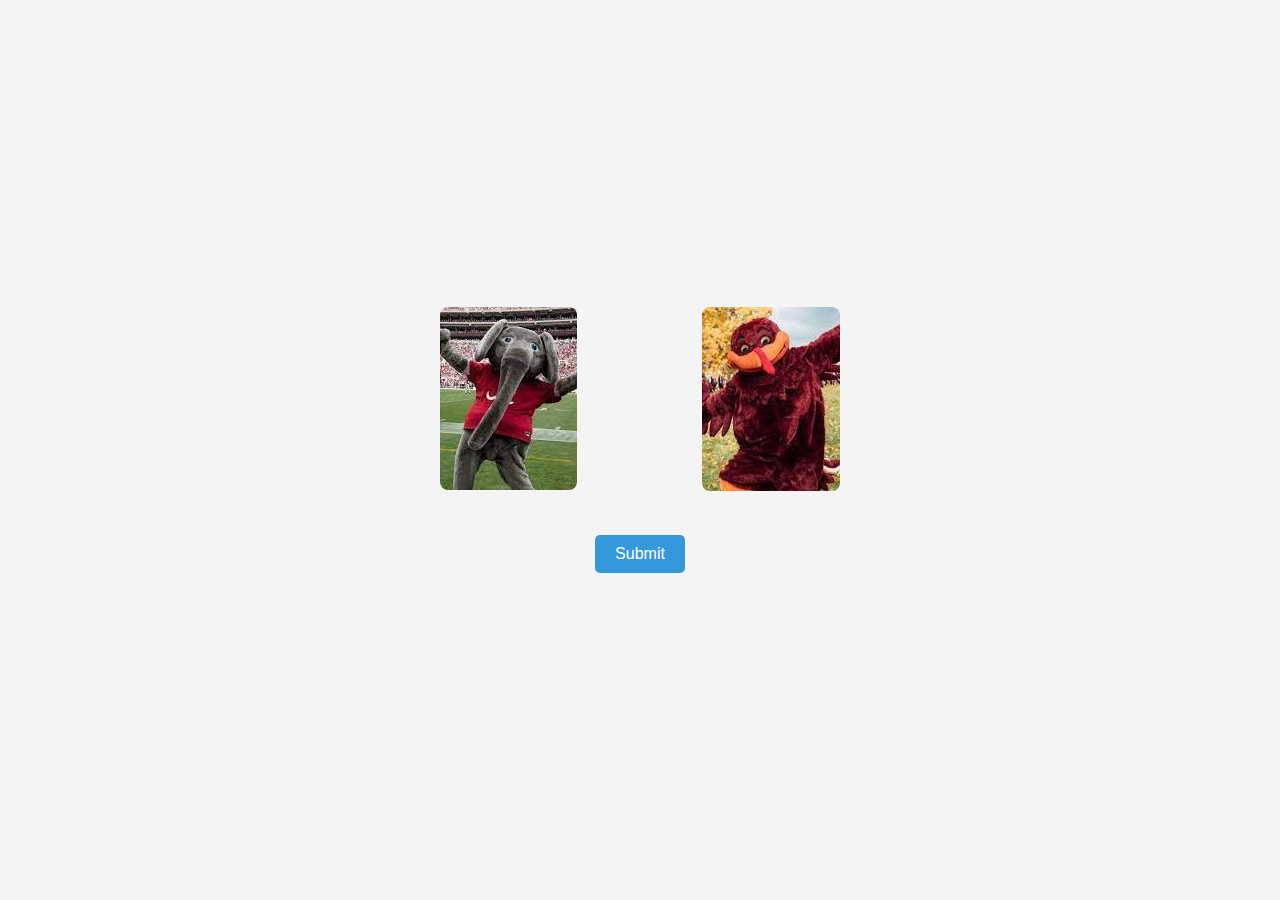
==== src/index.html @ 11473861 "created basic bracket process flow in app" ====
<!DOCTYPE html>
<html lang="en">
<head>
    <meta charset="UTF-8">
    <meta name="viewport" content="width=device-width, initial-scale=1.0">
    <title>Tournament Bracket</title>
    <style>
        body {
            font-family: Arial, sans-serif;
            background-color: #f4f4f4;
            margin: 0;
            display: flex;
            align-items: center;
            justify-content: center;
            height: 100vh;
        }

        #tournament-container {
            display: flex;
            flex-direction: column;
            align-items: center;
        }

        .match-container {
            display: flex;
            justify-content: space-between;
            width: 400px;
            margin-bottom: 20px;
        }

        .image-container {
            position: relative;
            cursor: pointer;
        }

        .image-container img {
            max-width: 100%;
            max-height: 200px;
            border-radius: 8px;
        }

        .selection-box {
            position: absolute;
            top: 0;
            left: 0;
            right: 0;
            bottom: 0;
            border: 3px solid #3498db;
            border-radius: 8px;
            display: none;
        }

        .submit-btn {
            margin-top: 20px;
            padding: 10px 20px;
            font-size: 16px;
            cursor: pointer;
            background-color: #3498db;
            color: #fff;
            border: none;
            border-radius: 5px;
        }

        .result-container {
            text-align: center;
            font-size: 18px;
            margin-top: 20px;
        }
    </style>
</head>
<body>

<div id="tournament-container">
    <div class="match-container">
    </div>

    <button class="submit-btn" onclick="submitSelection()">Submit</button>

    <div class="result-container" id="result"></div>
</div>

<script>
    let teams = {
        1: "alabama",
        2: "wisconsin",
        3: "vcu",
        4: "yale",
        5: "virginia",
        6: "texas_a&m",
        7: "tcu",
        8: "virginia_tech",
    };
    let roundLengths = {
        1: 4,
        2: 2,
        3: 1,
    }
    let bracket = {
        1: {
            1: [1, 8],
            2: [2, 7],
            3: [3, 6],
            4: [4, 5],
        },
        2: {
            1: [],
            2: [],
        },
        3: {
            1: [],
        },
    };
    let currentRoundIdx = 1;
    let currentMatchupIdx = 1;
    let currentSelection = -1;

    function selectWinner(seed) {
        document.getElementById(`selection${seed}`).style.display = 'block';
        document.getElementById(`selection${1-seed}`).style.display = 'none';
        currentSelection = seed;
    }

    function getNextMatchupIdx() {
        if (currentRoundIdx === 3) {
            return -1;
        }
        roundLength = roundLengths[currentRoundIdx];
        if (currentMatchupIdx <= (roundLength / 2)) {
            return currentMatchupIdx;
        } else {
            return roundLength - currentMatchupIdx + 1;
        }
    }

    function displayMatchup() {
        console.log("Displaying Matchup")
        console.log(currentRoundIdx)
        console.log(currentMatchupIdx)
        matchup = bracket[currentRoundIdx][currentMatchupIdx];

        document.querySelector('.match-container').innerHTML = `
            <div class="image-container" onclick="selectWinner(0)">
                <img src="../imgs/${teams[matchup[0]]}.jpg" alt="${teams[matchup[0]]}">
                <div class="selection-box" id="selection0"></div>
            </div>
            <div class="image-container" onclick="selectWinner(1)">
                <img src="../imgs/${teams[matchup[1]]}.jpg" alt="${teams[matchup[1]]}">
                <div class="selection-box" id="selection1"></div>
            </div>
        `;
    }

    function progressMatchup () {
        roundLength = roundLengths[currentRoundIdx];

        if (currentMatchupIdx >= roundLength) {
            currentMatchupIdx = 1;
            currentRoundIdx++;
        } else {
            currentMatchupIdx++;
        }
        currentSelection = -1;
    }

    function submitSelection() {
        if (currentSelection == -1) {
            document.getElementById('result').innerText = 'Please select a team before submitting';
        } else {
            document.getElementById('result').innerText = '';
            document.getElementById(`selection0`).style.display = 'none';
            document.getElementById(`selection1`).style.display = 'none';

            nextMatchupIdx = getNextMatchupIdx();
            matchup = bracket[currentRoundIdx][currentMatchupIdx];
            matchupWinner = matchup[currentSelection];

            if (currentRoundIdx === 3) {
                document.getElementById('result').innerText = 'You have completed the bracket successfully!';
            } else {
                nextRoundIdx = currentRoundIdx + 1;
                bracket[nextRoundIdx][nextMatchupIdx].push(matchupWinner);

                progressMatchup();
                displayMatchup();
            }
        }
    }

    window.onload = function() {
        displayMatchup();
    };
</script>

</body>
</html>
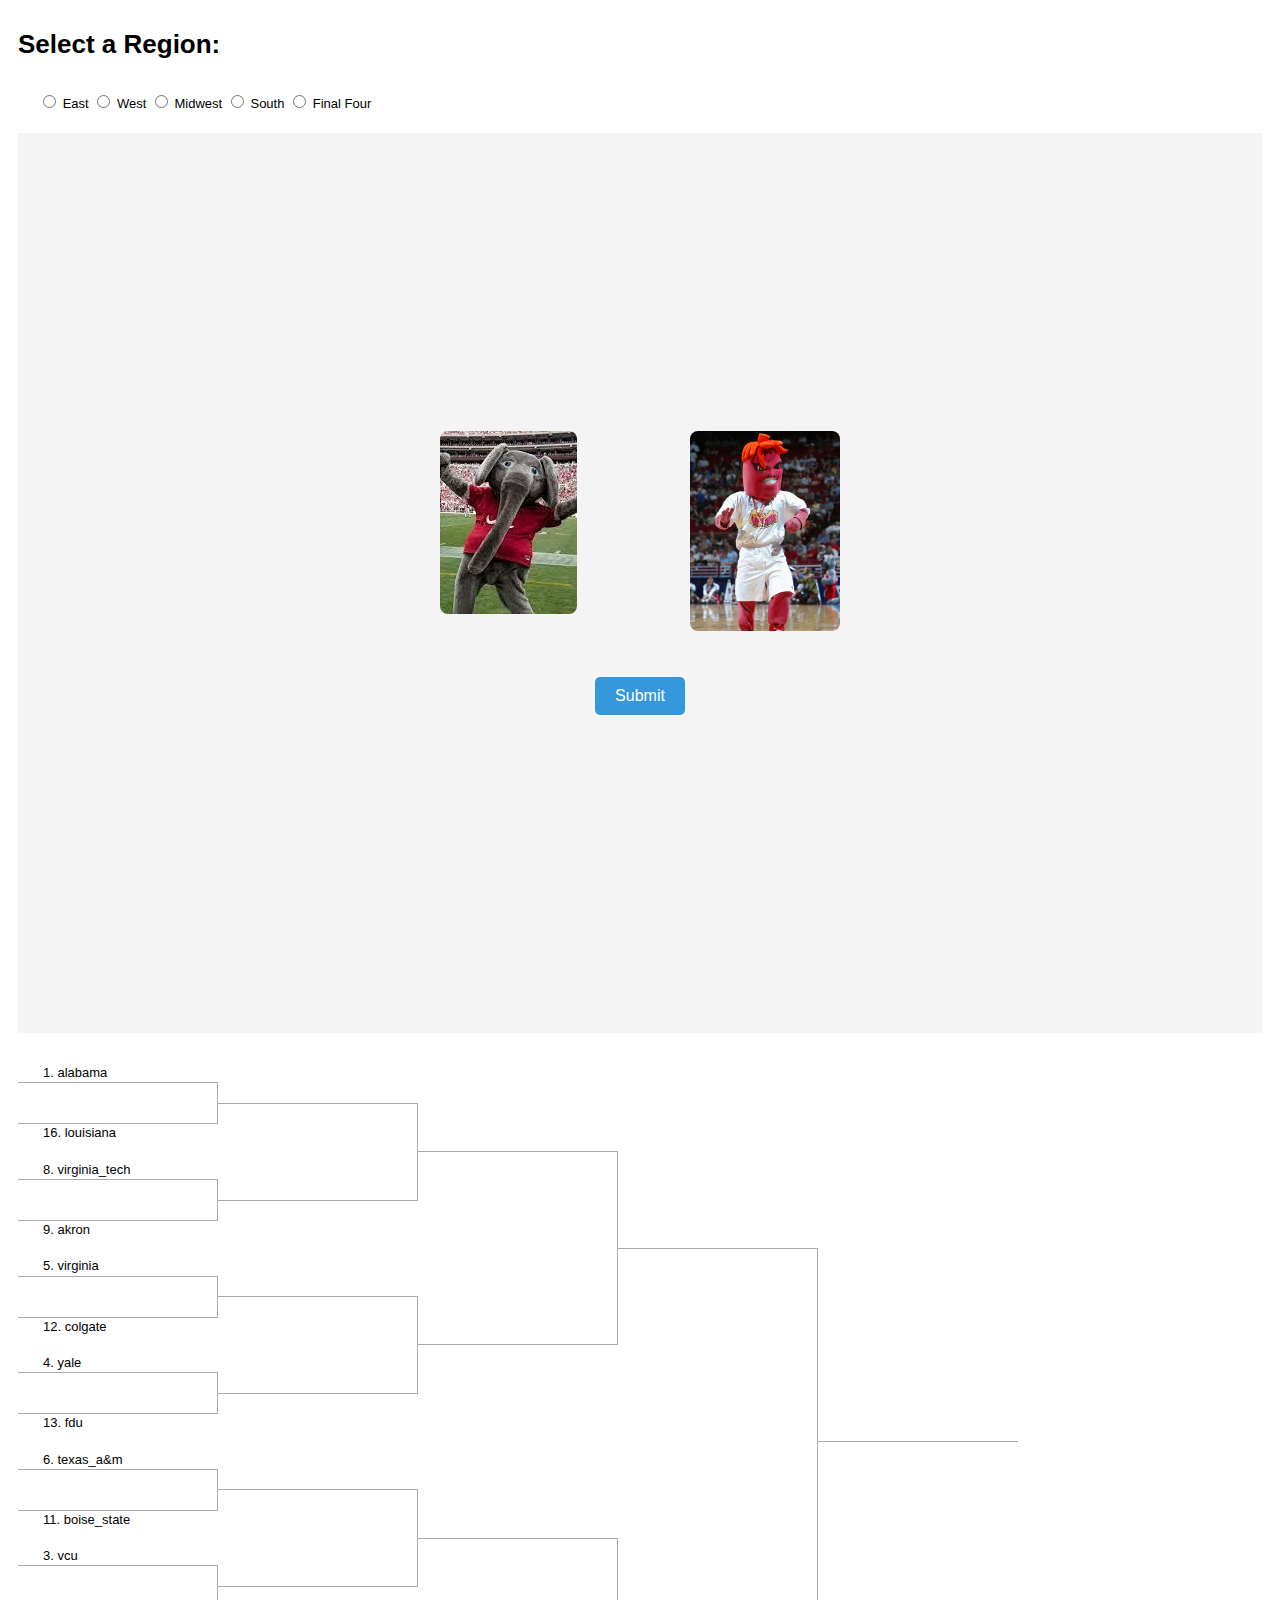
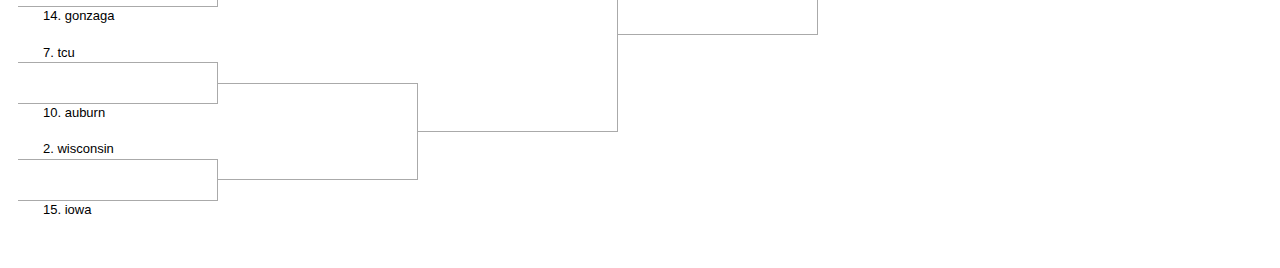
==== commit 83a41208: "got site working for single region" ====
--- a/src/index.html
+++ b/src/index.html
@@ -3,22 +3,19 @@
 <head>
     <meta charset="UTF-8">
     <meta name="viewport" content="width=device-width, initial-scale=1.0">
+    <link rel="stylesheet" href="style.css">
     <title>Tournament Bracket</title>
     <style>
-        body {
-            font-family: Arial, sans-serif;
-            background-color: #f4f4f4;
-            margin: 0;
-            display: flex;
-            align-items: center;
-            justify-content: center;
-            height: 100vh;
-        }
-
         #tournament-container {
             display: flex;
             flex-direction: column;
             align-items: center;
+            font-family: Arial, sans-serif;
+            background-color: #f4f4f4;
+            margin: 0;
+            align-items: center;
+            justify-content: center;
+            height: 100vh;
         }
 
         .match-container {
@@ -69,7 +66,21 @@
     </style>
 </head>
 <body>
-
+<div style="width: 100%">
+    <h1>Select a Region:</h1>
+    <div id="input" style="margin: 20px;"><br/>
+      <input type="radio" id="east" name="region" value="east">
+      <label for="east"> East</label>
+      <input type="radio" id="west" name="region" value="west">
+      <label for="west"> West</label>
+      <input type="radio" id="midwest" name="region" value="midwest">
+      <label for="midwest"> Midwest</label>
+      <input type="radio" id="south" name="region" value="south">
+      <label for="south"> South</label>
+      <input type="radio" id="final_four" name="region" value="final_four">
+      <label for="final_four"> Final Four</label>
+    </div>
+</div>
 <div id="tournament-container">
     <div class="match-container">
     </div>
@@ -77,6 +88,156 @@
     <button class="submit-btn" onclick="submitSelection()">Submit</button>
 
     <div class="result-container" id="result"></div>
+</div>
+
+<div id="regions-bracket">
+    <main id="tournament">
+      <ul class="round round-1">
+        <li class="spacer">&nbsp;</li>
+        
+        <li class="game game-top"><span id='rnd1-eSeed1'></span></li>
+        <li class="game game-spacer">&nbsp;</li>
+        <li class="game game-bottom"><span id='rnd1-eSeed16'></span></li>
+    
+        <li class="spacer">&nbsp;</li>
+        
+        <li class="game game-top"><span id='rnd1-eSeed8'></li>
+        <li class="game game-spacer">&nbsp;</li>
+        <li class="game game-bottom"><span id='rnd1-eSeed9'></li>
+    
+        <li class="spacer">&nbsp;</li>
+        
+        <li class="game game-top"><span id='rnd1-eSeed5'></li>
+        <li class="game game-spacer">&nbsp;</li>
+        <li class="game game-bottom"><span id='rnd1-eSeed12'></li>
+    
+        <li class="spacer">&nbsp;</li>
+
+        <li class="game game-top"><span id='rnd1-eSeed4'></li>
+        <li class="game game-spacer">&nbsp;</li>
+        <li class="game game-bottom"><span id='rnd1-eSeed13'></li>
+
+        <li class="spacer">&nbsp;</li>
+
+        <li class="game game-top"><span id='rnd1-eSeed6'></li>
+        <li class="game game-spacer">&nbsp;</li>
+        <li class="game game-bottom"><span id='rnd1-eSeed11'></li>
+
+        <li class="spacer">&nbsp;</li>
+
+        <li class="game game-top"><span id='rnd1-eSeed3'></li>
+        <li class="game game-spacer">&nbsp;</li>
+        <li class="game game-bottom"><span id='rnd1-eSeed14'></li>
+
+        <li class="spacer">&nbsp;</li>
+
+        <li class="game game-top"><span id='rnd1-eSeed7'></li>
+        <li class="game game-spacer">&nbsp;</li>
+        <li class="game game-bottom"><span id='rnd1-eSeed10'></li>
+
+        <li class="spacer">&nbsp;</li>
+
+        <li class="game game-top"><span id='rnd1-eSeed2'></li>
+        <li class="game game-spacer">&nbsp;</li>
+        <li class="game game-bottom"><span id='rnd1-eSeed15'></li>
+    
+        <li class="spacer">&nbsp;</li>
+      </ul>
+      <ul class="round round-2">
+        <li class="spacer">&nbsp;</li>
+        
+        <li class="game game-top"><span id='rnd2-eSeed1'></span></li>
+        <li class="game game-spacer">&nbsp;</li>
+        <li class="game game-bottom"><span id='rnd2-eSeed8'></span></li>
+
+        <li class="spacer">&nbsp;</li>
+        
+        <li class="game game-top"><span id='rnd2-eSeed5'></span></li>
+        <li class="game game-spacer">&nbsp;</li>
+        <li class="game game-bottom"><span id='rnd2-eSeed4'></span></li>
+
+        <li class="spacer">&nbsp;</li>
+        
+        <li class="game game-top"><span id='rnd2-eSeed6'></span></li>
+        <li class="game game-spacer">&nbsp;</li>
+        <li class="game game-bottom"><span id='rnd2-eSeed3'></span></li>
+
+        <li class="spacer">&nbsp;</li>
+
+        <li class="game game-top"><span id='rnd2-eSeed7'></span></li>
+        <li class="game game-spacer">&nbsp;</li>
+        <li class="game game-bottom"><span id='rnd2-eSeed2'></span></li>
+    
+        <li class="spacer">&nbsp;</li>
+      </ul>
+      <ul class="round round-3">
+        <li class="spacer">&nbsp;</li>
+        
+        <li class="game game-top"><span id='rnd3-eSeed1'></span></li>
+        <li class="game game-spacer">&nbsp;</li>
+        <li class="game game-bottom"><span id='rnd3-eSeed4'></span></li>
+
+        <li class="spacer">&nbsp;</li>
+        
+        <li class="game game-top"><span id='rnd3-eSeed3'></span></li>
+        <li class="game game-spacer">&nbsp;</li>
+        <li class="game game-bottom"><span id='rnd3-eSeed2'></span></li>
+
+        <li class="spacer">&nbsp;</li>
+      </ul>
+      <ul class="round round-4">
+        <li class="spacer">&nbsp;</li>
+        
+        <li class="game game-top"><span id='rnd4-eSeed1'></span></li>
+        <li class="game game-spacer">&nbsp;</li>
+        <li class="game game-bottom"><span id='rnd4-eSeed2'></span></li>
+
+        <li class="spacer">&nbsp;</li>
+      </ul>  
+      <ul class="round round-5">
+        <li class="spacer">&nbsp;</li>
+        
+        <li class="game game-top"><span id='region-winner'></span></li>
+        
+        <li class="spacer">&nbsp;</li>
+      </ul>   
+    </main>
+</div>
+
+<div id="final-four-bracket" class="hidden">
+<main id="tournament">
+    <ul class="round round-5">
+    <li class="spacer">&nbsp;</li>
+    
+    <li class="game game-top"><span id='rnd5-eSeed1'></span></li>
+    <li class="game game-spacer">&nbsp;</li>
+    <li class="game game-bottom"><span id='rnd5-eSeed4'></span></li>
+
+    <li class="spacer">&nbsp;</li>
+    
+    <li class="game game-top"><span id='rnd5-eSeed2'></li>
+    <li class="game game-spacer">&nbsp;</li>
+    <li class="game game-bottom"><span id='rnd5-eSeed3'></li>
+
+    <li class="spacer">&nbsp;</li>
+    </ul>
+    <ul class="round round-6">
+    <li class="spacer">&nbsp;</li>
+    
+    <li class="game game-top"><span id='rnd6-eSeed1'></span></li>
+    <li class="game game-spacer">&nbsp;</li>
+    <li class="game game-bottom"><span id='rnd6-eSeed2'></span></li>
+
+    <li class="spacer">&nbsp;</li>
+    </ul>
+    <ul class="round round-7">
+    <li class="spacer">&nbsp;</li>
+    
+    <li class="game game-top"><span id='champion'></span></li>
+    
+    <li class="spacer">&nbsp;</li>
+    </ul>   
+</main>
 </div>
 
 <script>
@@ -89,30 +250,52 @@
         6: "texas_a&m",
         7: "tcu",
         8: "virginia_tech",
+        9: "akron",
+        10: "auburn",
+        11: "boise_state",
+        12: "colgate",
+        13: "fdu",
+        14: "gonzaga",
+        15: "iowa",
+        16: "louisiana",
     };
-    let roundLengths = {
-        1: 4,
-        2: 2,
-        3: 1,
-    }
     let bracket = {
         1: {
-            1: [1, 8],
-            2: [2, 7],
-            3: [3, 6],
-            4: [4, 5],
+            1: [1, 16],
+            2: [2, 15],
+            3: [3, 14],
+            4: [4, 13],
+            5: [5, 12],
+            6: [6, 11],
+            7: [7, 10],
+            8: [8, 9],
         },
         2: {
             1: [],
             2: [],
+            3: [],
+            4: [],
         },
         3: {
             1: [],
+            2: [],
+        },
+        4: {
+            1: [],
         },
     };
+    regionWinner = -1;
     let currentRoundIdx = 1;
     let currentMatchupIdx = 1;
     let currentSelection = -1;
+
+    function maxRound() {
+        return Object.keys(bracket).length
+    }
+
+    function roundLength(roundIdx) {
+        return Object.keys(bracket[roundIdx]).length
+    }
 
     function selectWinner(seed) {
         document.getElementById(`selection${seed}`).style.display = 'block';
@@ -121,14 +304,13 @@
     }
 
     function getNextMatchupIdx() {
-        if (currentRoundIdx === 3) {
+        if (currentRoundIdx === maxRound()) {
             return -1;
         }
-        roundLength = roundLengths[currentRoundIdx];
-        if (currentMatchupIdx <= (roundLength / 2)) {
+        if (currentMatchupIdx <= (roundLength(currentRoundIdx) / 2)) {
             return currentMatchupIdx;
         } else {
-            return roundLength - currentMatchupIdx + 1;
+            return roundLength(currentRoundIdx) - currentMatchupIdx + 1;
         }
     }
 
@@ -150,10 +332,31 @@
         `;
     }
 
+    function updateBracket(round, effective_seed, team_id) {
+        console.log(`rnd${round}-eSeed${effective_seed}`)
+        var dynamicTextSpan = document.getElementById(`rnd${round}-eSeed${effective_seed}`);
+        dynamicTextSpan.textContent = `${team_id}. ${teams[team_id]}`;
+    }
+
+    function initBracket() {
+        for (var roundIdx in bracket) {
+            round = bracket[roundIdx];
+            for (var matchupIdx in round) {
+                matchup = round[matchupIdx];
+                if (matchup.length >= 1) {
+                    effective_seed = matchupIdx;
+                    updateBracket(roundIdx, effective_seed, matchup[0]);
+                }
+                if (matchup.length >= 2) {
+                    effective_seed = roundLength(roundIdx)*2 - matchupIdx + 1;
+                    updateBracket(roundIdx, effective_seed, matchup[1]);
+                }
+            }
+        }
+    }
+
     function progressMatchup () {
-        roundLength = roundLengths[currentRoundIdx];
-
-        if (currentMatchupIdx >= roundLength) {
+        if (currentMatchupIdx >= roundLength(currentRoundIdx)) {
             currentMatchupIdx = 1;
             currentRoundIdx++;
         } else {
@@ -174,12 +377,16 @@
             matchup = bracket[currentRoundIdx][currentMatchupIdx];
             matchupWinner = matchup[currentSelection];
 
-            if (currentRoundIdx === 3) {
-                document.getElementById('result').innerText = 'You have completed the bracket successfully!';
+            if (currentRoundIdx === maxRound()) {
+                document.getElementById('result').innerText = 'You have completed the bracket successfully! Scroll down to see the full bracket.';
+                regionWinner = matchupWinner;
+                var dynamicTextSpan = document.getElementById(`region-winner`);
+                dynamicTextSpan.textContent = `${matchupWinner}. ${teams[matchupWinner]}`;
             } else {
                 nextRoundIdx = currentRoundIdx + 1;
                 bracket[nextRoundIdx][nextMatchupIdx].push(matchupWinner);
 
+                updateBracket(nextRoundIdx, currentMatchupIdx, matchupWinner);
                 progressMatchup();
                 displayMatchup();
             }
@@ -188,6 +395,7 @@
 
     window.onload = function() {
         displayMatchup();
+        initBracket();
     };
 </script>
 
--- a/src/style.css
+++ b/src/style.css
@@ -0,0 +1,58 @@
+/*
+ *  Flex Layout Specifics
+*/
+main{
+  display:flex;
+  flex-direction:row;
+}
+.hidden {
+  display: none;
+}
+.round{
+  display:flex;
+  flex-direction:column;
+  justify-content:center;
+  width:200px;
+  list-style:none;
+  padding:0;
+}
+  .round .spacer{ flex-grow:1; }
+  .round .spacer:first-child,
+  .round .spacer:last-child{ flex-grow:.5; }
+
+  .round .game-spacer{
+    flex-grow:1;
+  }
+
+/*
+  *  General Styles
+*/
+body{
+  font-family:sans-serif;
+  font-size:small;
+  padding:10px;
+  line-height:1.4em;
+}
+
+li.game{
+  padding-left:20px;
+}
+
+li.game.winner{
+  font-weight:bold;
+}
+li.game span{
+  float:left;
+  margin-left:5px;
+}
+
+li.game-top{ border-bottom:1px solid #aaa; }
+
+li.game-spacer{ 
+  border-right:1px solid #aaa;
+  min-height:40px;
+}
+
+li.game-bottom{ 
+  border-top:1px solid #aaa;
+}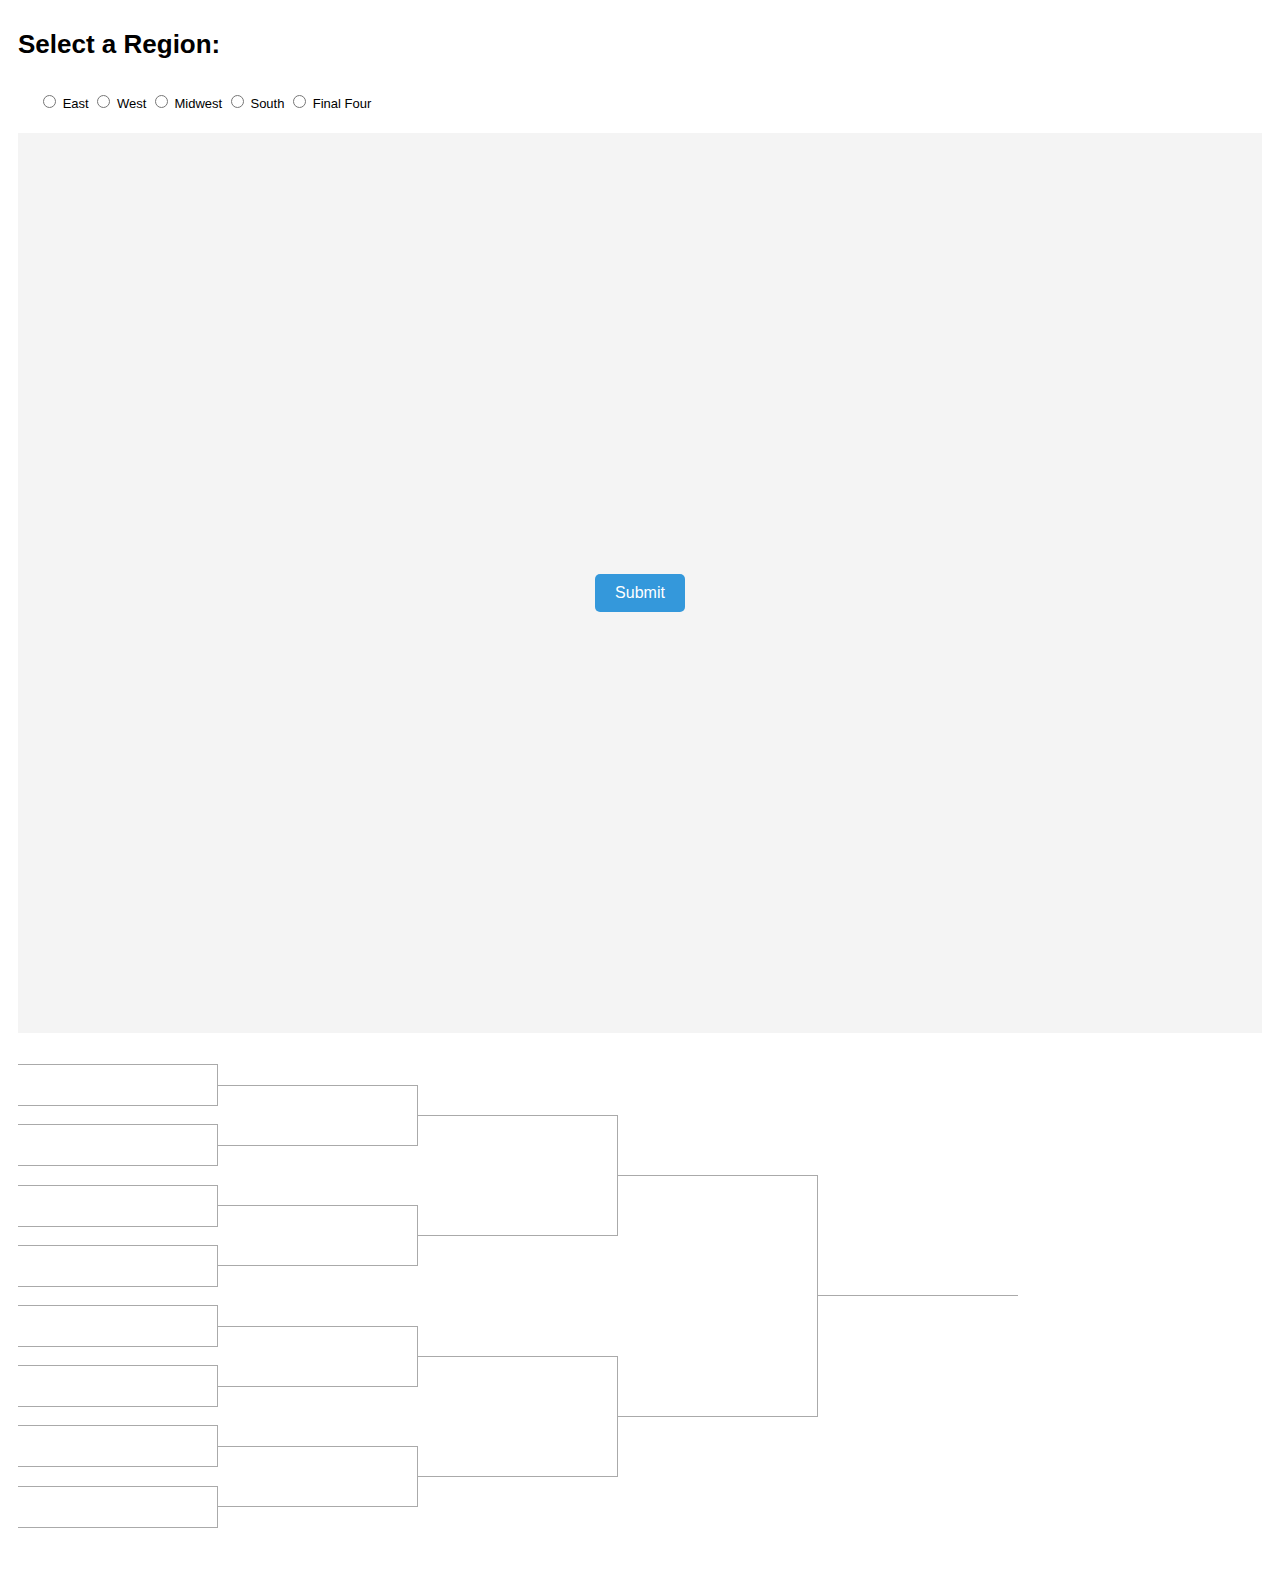
==== commit 34321b0b: "refactored javascript solution to be class based" ====
--- a/src/index.html
+++ b/src/index.html
@@ -85,7 +85,7 @@
     <div class="match-container">
     </div>
 
-    <button class="submit-btn" onclick="submitSelection()">Submit</button>
+    <button class="submit-btn" onclick="current_region.submitChoice()">Submit</button>
 
     <div class="result-container" id="result"></div>
 </div>
@@ -240,164 +240,7 @@
 </main>
 </div>
 
-<script>
-    let teams = {
-        1: "alabama",
-        2: "wisconsin",
-        3: "vcu",
-        4: "yale",
-        5: "virginia",
-        6: "texas_a&m",
-        7: "tcu",
-        8: "virginia_tech",
-        9: "akron",
-        10: "auburn",
-        11: "boise_state",
-        12: "colgate",
-        13: "fdu",
-        14: "gonzaga",
-        15: "iowa",
-        16: "louisiana",
-    };
-    let bracket = {
-        1: {
-            1: [1, 16],
-            2: [2, 15],
-            3: [3, 14],
-            4: [4, 13],
-            5: [5, 12],
-            6: [6, 11],
-            7: [7, 10],
-            8: [8, 9],
-        },
-        2: {
-            1: [],
-            2: [],
-            3: [],
-            4: [],
-        },
-        3: {
-            1: [],
-            2: [],
-        },
-        4: {
-            1: [],
-        },
-    };
-    regionWinner = -1;
-    let currentRoundIdx = 1;
-    let currentMatchupIdx = 1;
-    let currentSelection = -1;
-
-    function maxRound() {
-        return Object.keys(bracket).length
-    }
-
-    function roundLength(roundIdx) {
-        return Object.keys(bracket[roundIdx]).length
-    }
-
-    function selectWinner(seed) {
-        document.getElementById(`selection${seed}`).style.display = 'block';
-        document.getElementById(`selection${1-seed}`).style.display = 'none';
-        currentSelection = seed;
-    }
-
-    function getNextMatchupIdx() {
-        if (currentRoundIdx === maxRound()) {
-            return -1;
-        }
-        if (currentMatchupIdx <= (roundLength(currentRoundIdx) / 2)) {
-            return currentMatchupIdx;
-        } else {
-            return roundLength(currentRoundIdx) - currentMatchupIdx + 1;
-        }
-    }
-
-    function displayMatchup() {
-        console.log("Displaying Matchup")
-        console.log(currentRoundIdx)
-        console.log(currentMatchupIdx)
-        matchup = bracket[currentRoundIdx][currentMatchupIdx];
-
-        document.querySelector('.match-container').innerHTML = `
-            <div class="image-container" onclick="selectWinner(0)">
-                <img src="../imgs/${teams[matchup[0]]}.jpg" alt="${teams[matchup[0]]}">
-                <div class="selection-box" id="selection0"></div>
-            </div>
-            <div class="image-container" onclick="selectWinner(1)">
-                <img src="../imgs/${teams[matchup[1]]}.jpg" alt="${teams[matchup[1]]}">
-                <div class="selection-box" id="selection1"></div>
-            </div>
-        `;
-    }
-
-    function updateBracket(round, effective_seed, team_id) {
-        console.log(`rnd${round}-eSeed${effective_seed}`)
-        var dynamicTextSpan = document.getElementById(`rnd${round}-eSeed${effective_seed}`);
-        dynamicTextSpan.textContent = `${team_id}. ${teams[team_id]}`;
-    }
-
-    function initBracket() {
-        for (var roundIdx in bracket) {
-            round = bracket[roundIdx];
-            for (var matchupIdx in round) {
-                matchup = round[matchupIdx];
-                if (matchup.length >= 1) {
-                    effective_seed = matchupIdx;
-                    updateBracket(roundIdx, effective_seed, matchup[0]);
-                }
-                if (matchup.length >= 2) {
-                    effective_seed = roundLength(roundIdx)*2 - matchupIdx + 1;
-                    updateBracket(roundIdx, effective_seed, matchup[1]);
-                }
-            }
-        }
-    }
-
-    function progressMatchup () {
-        if (currentMatchupIdx >= roundLength(currentRoundIdx)) {
-            currentMatchupIdx = 1;
-            currentRoundIdx++;
-        } else {
-            currentMatchupIdx++;
-        }
-        currentSelection = -1;
-    }
-
-    function submitSelection() {
-        if (currentSelection == -1) {
-            document.getElementById('result').innerText = 'Please select a team before submitting';
-        } else {
-            document.getElementById('result').innerText = '';
-            document.getElementById(`selection0`).style.display = 'none';
-            document.getElementById(`selection1`).style.display = 'none';
-
-            nextMatchupIdx = getNextMatchupIdx();
-            matchup = bracket[currentRoundIdx][currentMatchupIdx];
-            matchupWinner = matchup[currentSelection];
-
-            if (currentRoundIdx === maxRound()) {
-                document.getElementById('result').innerText = 'You have completed the bracket successfully! Scroll down to see the full bracket.';
-                regionWinner = matchupWinner;
-                var dynamicTextSpan = document.getElementById(`region-winner`);
-                dynamicTextSpan.textContent = `${matchupWinner}. ${teams[matchupWinner]}`;
-            } else {
-                nextRoundIdx = currentRoundIdx + 1;
-                bracket[nextRoundIdx][nextMatchupIdx].push(matchupWinner);
-
-                updateBracket(nextRoundIdx, currentMatchupIdx, matchupWinner);
-                progressMatchup();
-                displayMatchup();
-            }
-        }
-    }
-
-    window.onload = function() {
-        displayMatchup();
-        initBracket();
-    };
-</script>
+<script src="script2.js"></script>
 
 </body>
 </html>
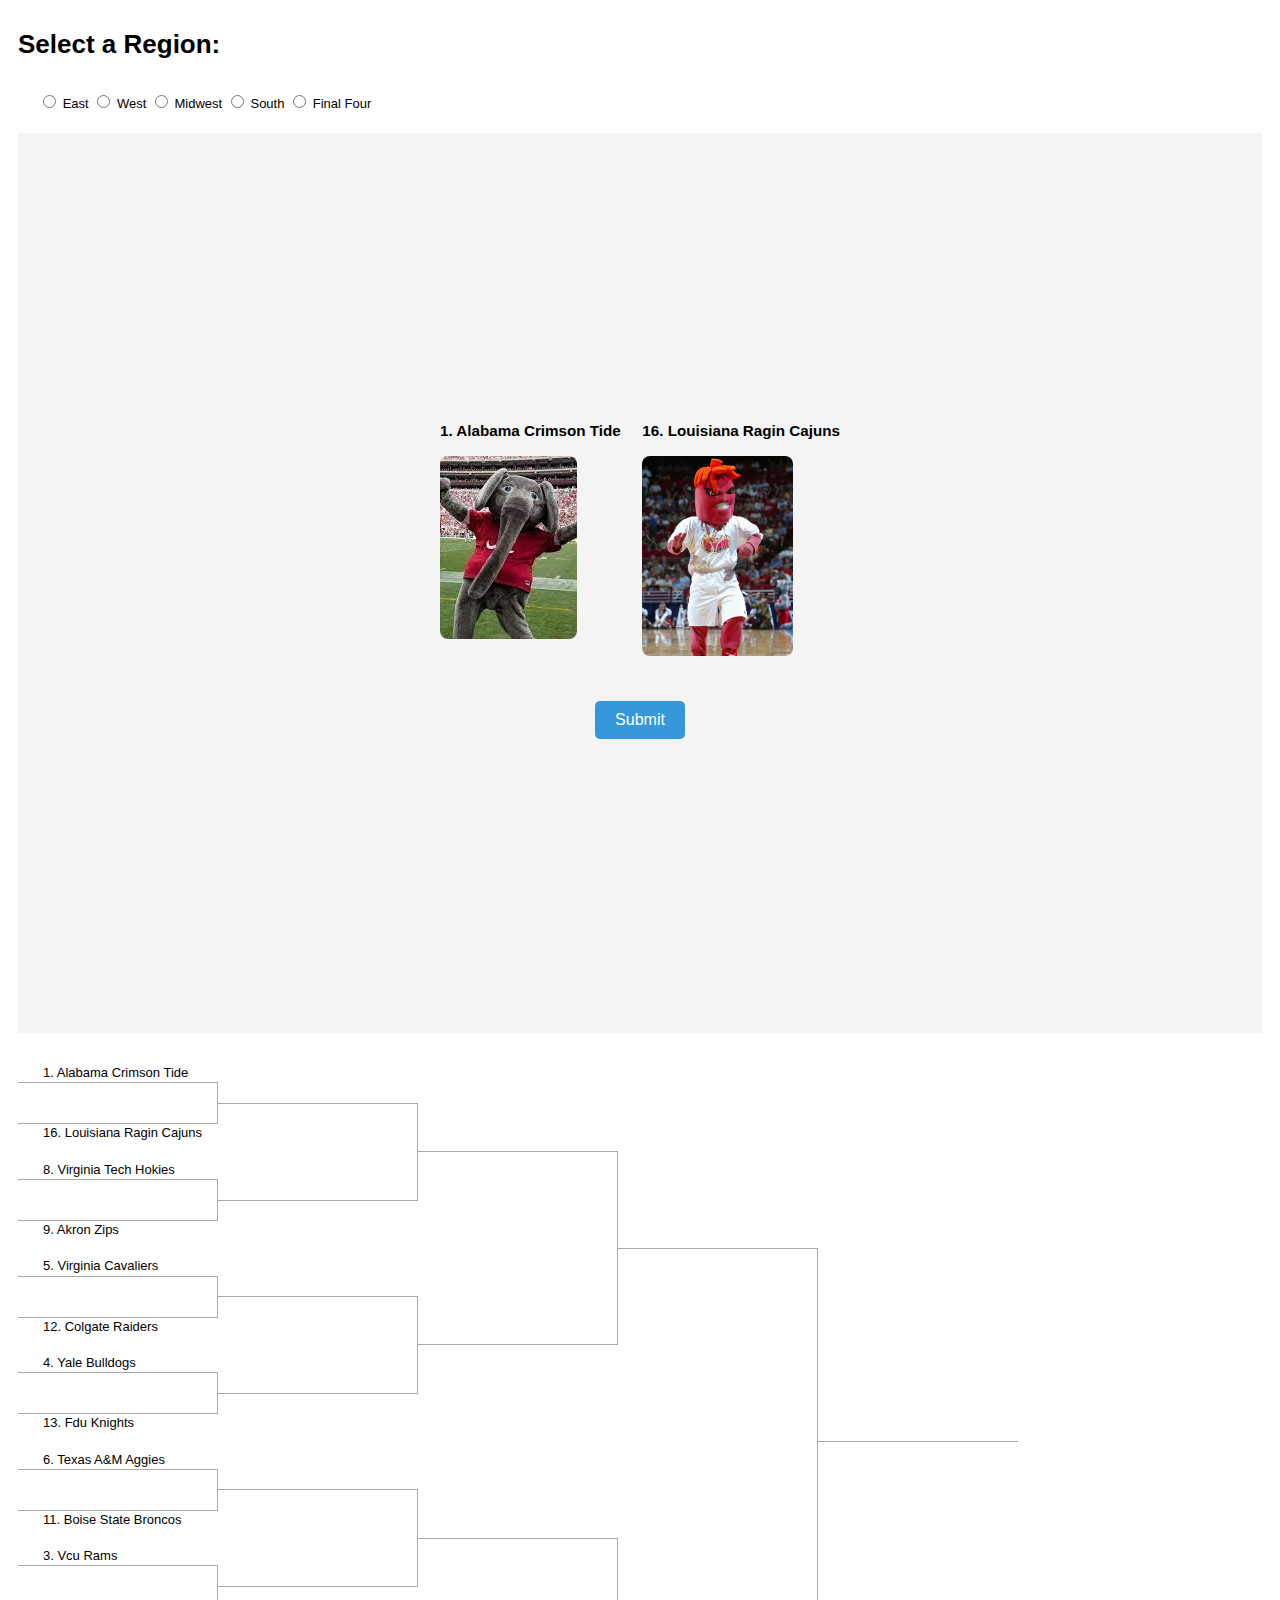
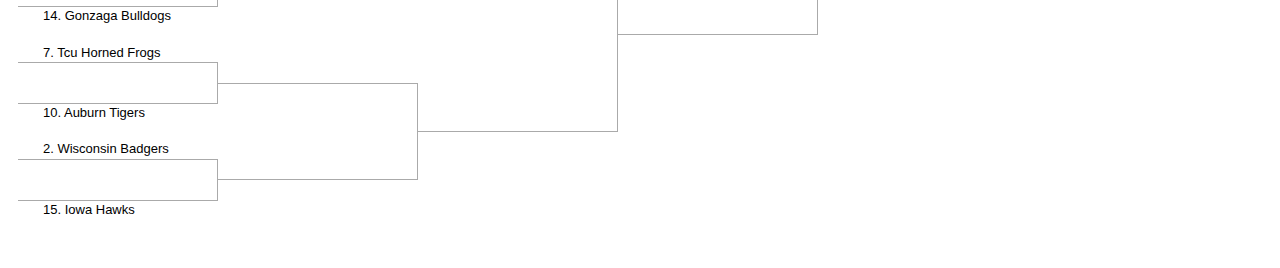
==== commit 1aaecd0c: "corrected sorce" ====
--- a/src/index.html
+++ b/src/index.html
@@ -240,7 +240,7 @@
 </main>
 </div>
 
-<script src="script2.js"></script>
+<script src="script.js"></script>
 
 </body>
 </html>
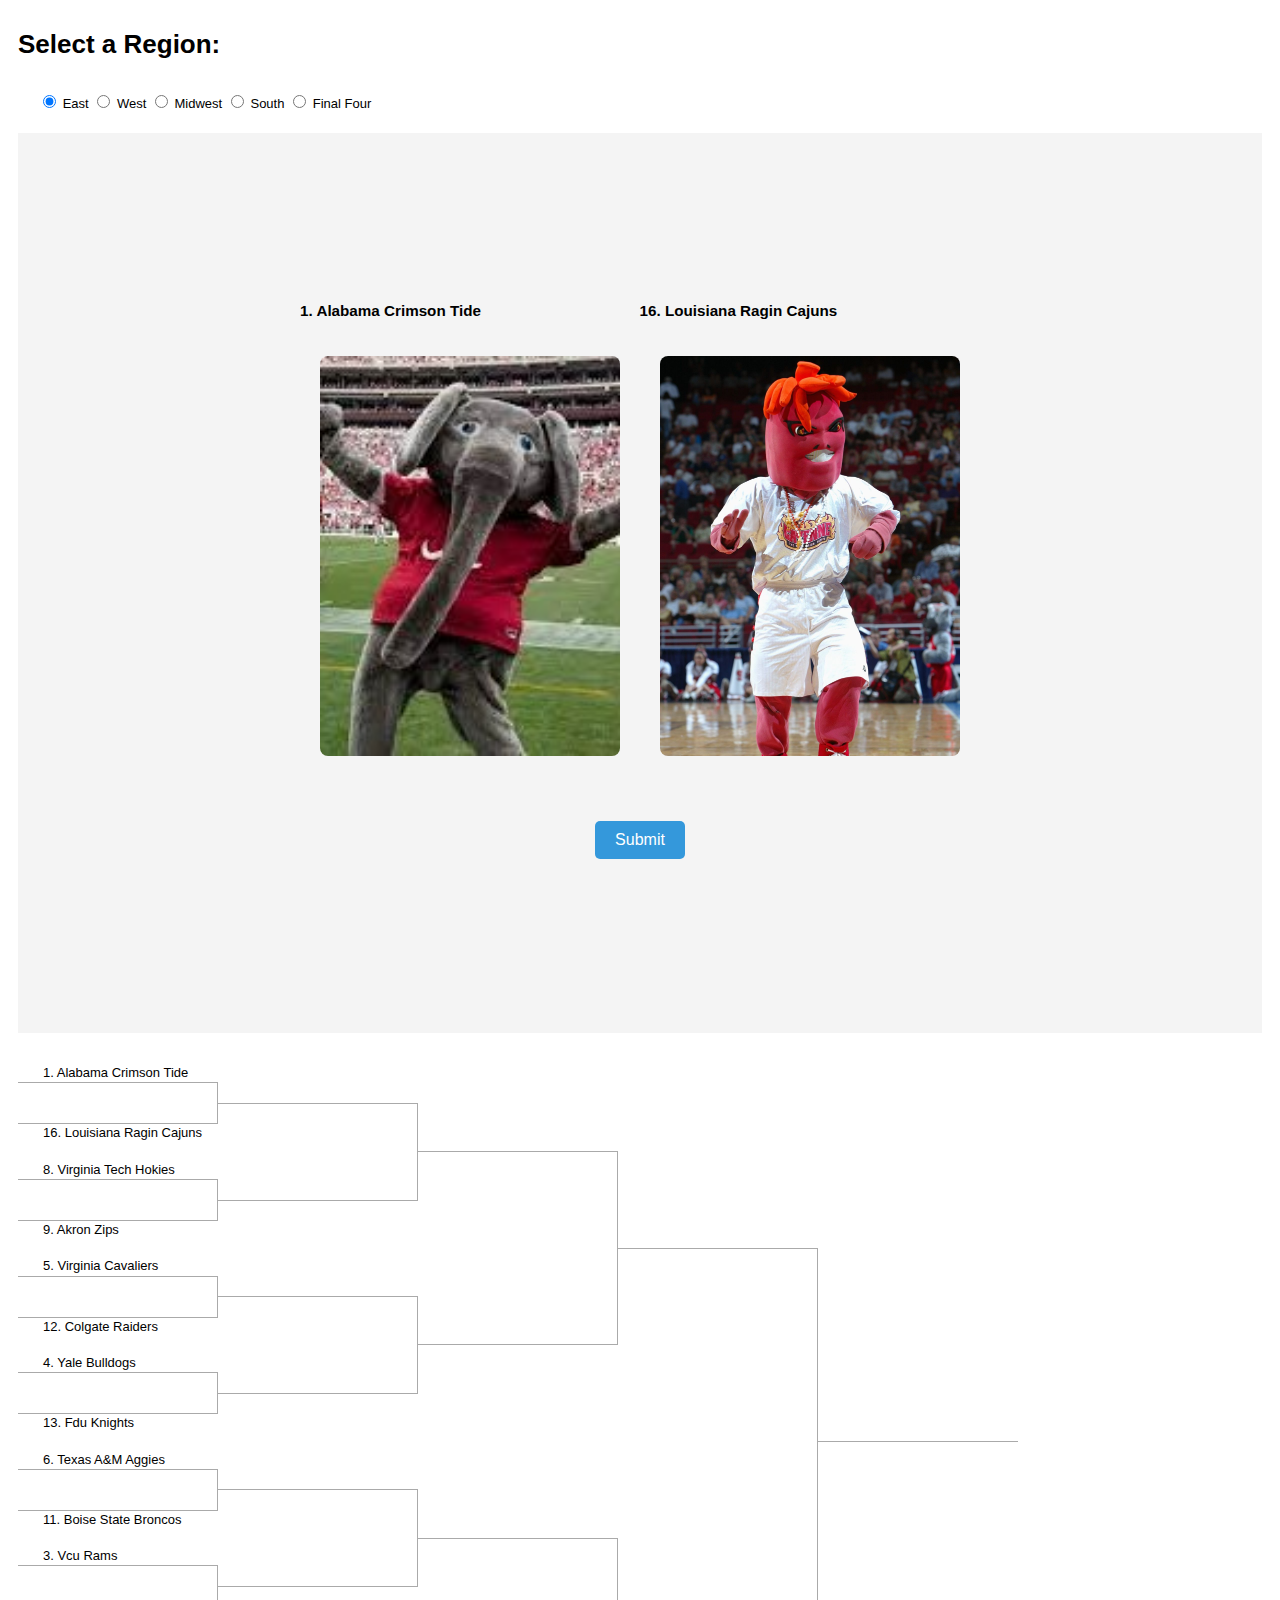
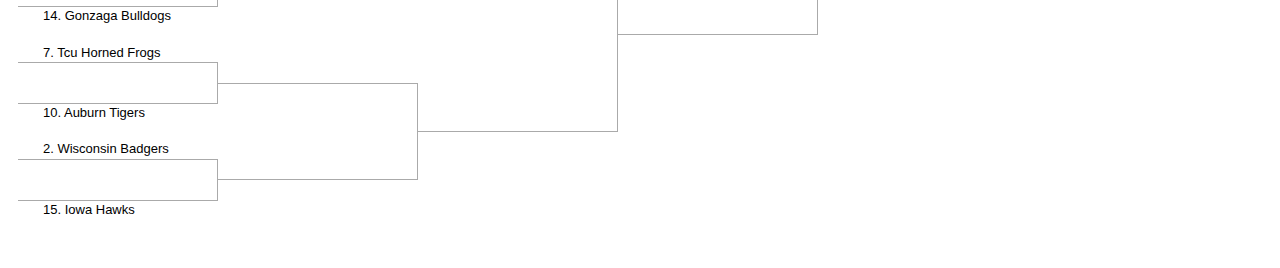
==== commit 2ca694f6: "got all regions working" ====
--- a/src/index.html
+++ b/src/index.html
@@ -21,7 +21,7 @@
         .match-container {
             display: flex;
             justify-content: space-between;
-            width: 400px;
+            max-width: 90%;
             margin-bottom: 20px;
         }
 
@@ -31,9 +31,9 @@
         }
 
         .image-container img {
-            max-width: 100%;
-            max-height: 200px;
+            height: 400px;
             border-radius: 8px;
+            margin: 20px;
         }
 
         .selection-box {
@@ -69,15 +69,15 @@
 <div style="width: 100%">
     <h1>Select a Region:</h1>
     <div id="input" style="margin: 20px;"><br/>
-      <input type="radio" id="east" name="region" value="east">
+      <input type="radio" id="east" name="region" value="east" checked onchange="updateRegion('east')">
       <label for="east"> East</label>
-      <input type="radio" id="west" name="region" value="west">
+      <input type="radio" id="west" name="region" value="west" onchange="updateRegion('west')">
       <label for="west"> West</label>
-      <input type="radio" id="midwest" name="region" value="midwest">
+      <input type="radio" id="midwest" name="region" value="midwest" onchange="updateRegion('midwest')">
       <label for="midwest"> Midwest</label>
-      <input type="radio" id="south" name="region" value="south">
+      <input type="radio" id="south" name="region" value="south" onchange="updateRegion('south')">
       <label for="south"> South</label>
-      <input type="radio" id="final_four" name="region" value="final_four">
+      <input type="radio" id="final_four" name="region" value="final_four" onchange="updateRegion('final_four')">
       <label for="final_four"> Final Four</label>
     </div>
 </div>
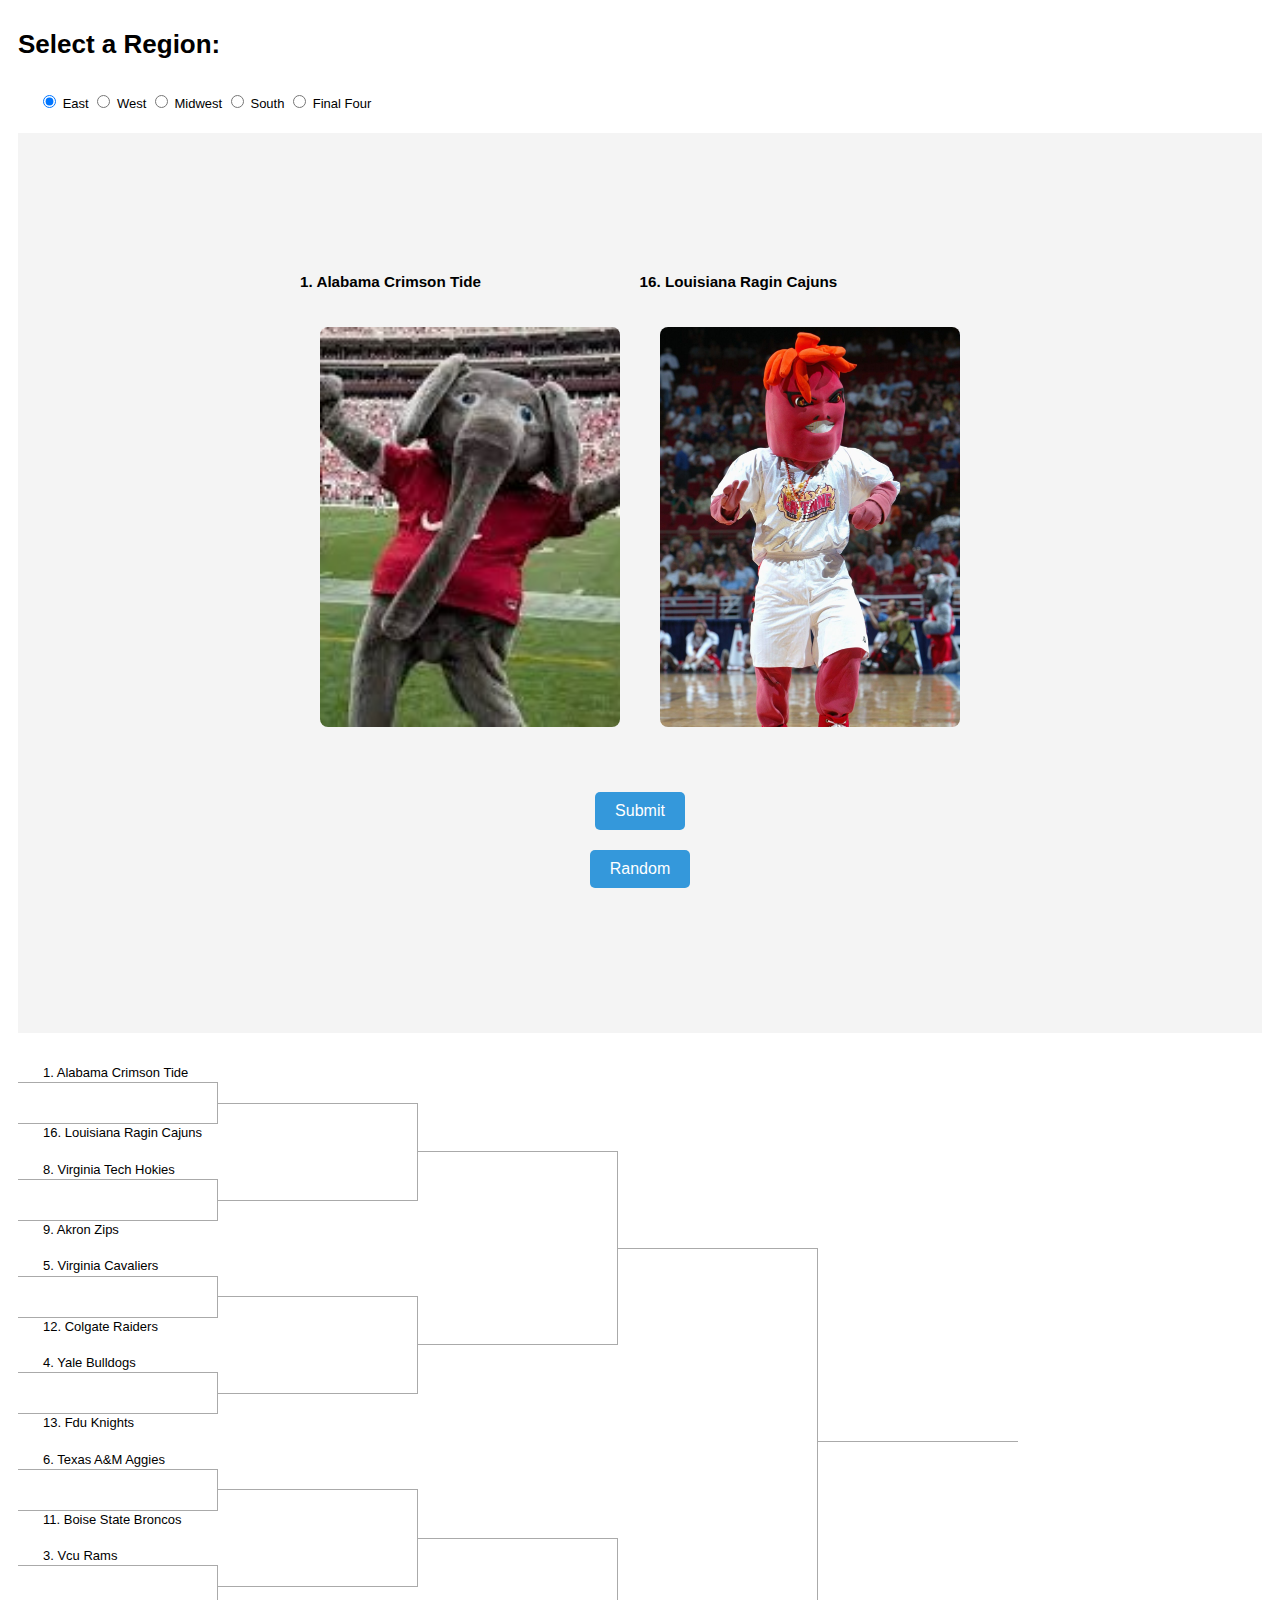
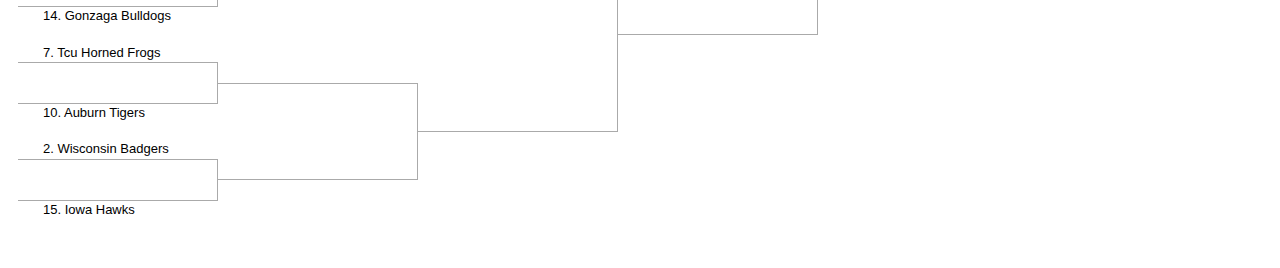
==== commit 20d3cc41: "added random button and fixed issues" ====
--- a/src/index.html
+++ b/src/index.html
@@ -86,6 +86,7 @@
     </div>
 
     <button class="submit-btn" onclick="current_region.submitChoice()">Submit</button>
+    <button class="submit-btn" onclick="current_region.selectRandom()">Random</button>
 
     <div class="result-container" id="result"></div>
 </div>
@@ -209,31 +210,31 @@
     <ul class="round round-5">
     <li class="spacer">&nbsp;</li>
     
-    <li class="game game-top"><span id='rnd5-eSeed1'></span></li>
+    <li class="game game-top"><span id='ff-rnd1-eSeed1'></span></li>
     <li class="game game-spacer">&nbsp;</li>
-    <li class="game game-bottom"><span id='rnd5-eSeed4'></span></li>
-
-    <li class="spacer">&nbsp;</li>
-    
-    <li class="game game-top"><span id='rnd5-eSeed2'></li>
+    <li class="game game-bottom"><span id='ff-rnd1-eSeed4'></span></li>
+
+    <li class="spacer">&nbsp;</li>
+    
+    <li class="game game-top"><span id='ff-rnd1-eSeed2'></li>
     <li class="game game-spacer">&nbsp;</li>
-    <li class="game game-bottom"><span id='rnd5-eSeed3'></li>
+    <li class="game game-bottom"><span id='ff-rnd1-eSeed3'></li>
 
     <li class="spacer">&nbsp;</li>
     </ul>
     <ul class="round round-6">
     <li class="spacer">&nbsp;</li>
     
-    <li class="game game-top"><span id='rnd6-eSeed1'></span></li>
+    <li class="game game-top"><span id='ff-rnd2-eSeed1'></span></li>
     <li class="game game-spacer">&nbsp;</li>
-    <li class="game game-bottom"><span id='rnd6-eSeed2'></span></li>
+    <li class="game game-bottom"><span id='ff-rnd2-eSeed2'></span></li>
 
     <li class="spacer">&nbsp;</li>
     </ul>
     <ul class="round round-7">
     <li class="spacer">&nbsp;</li>
     
-    <li class="game game-top"><span id='champion'></span></li>
+    <li class="game game-top"><span id='ff-region-winner'></span></li>
     
     <li class="spacer">&nbsp;</li>
     </ul>   
